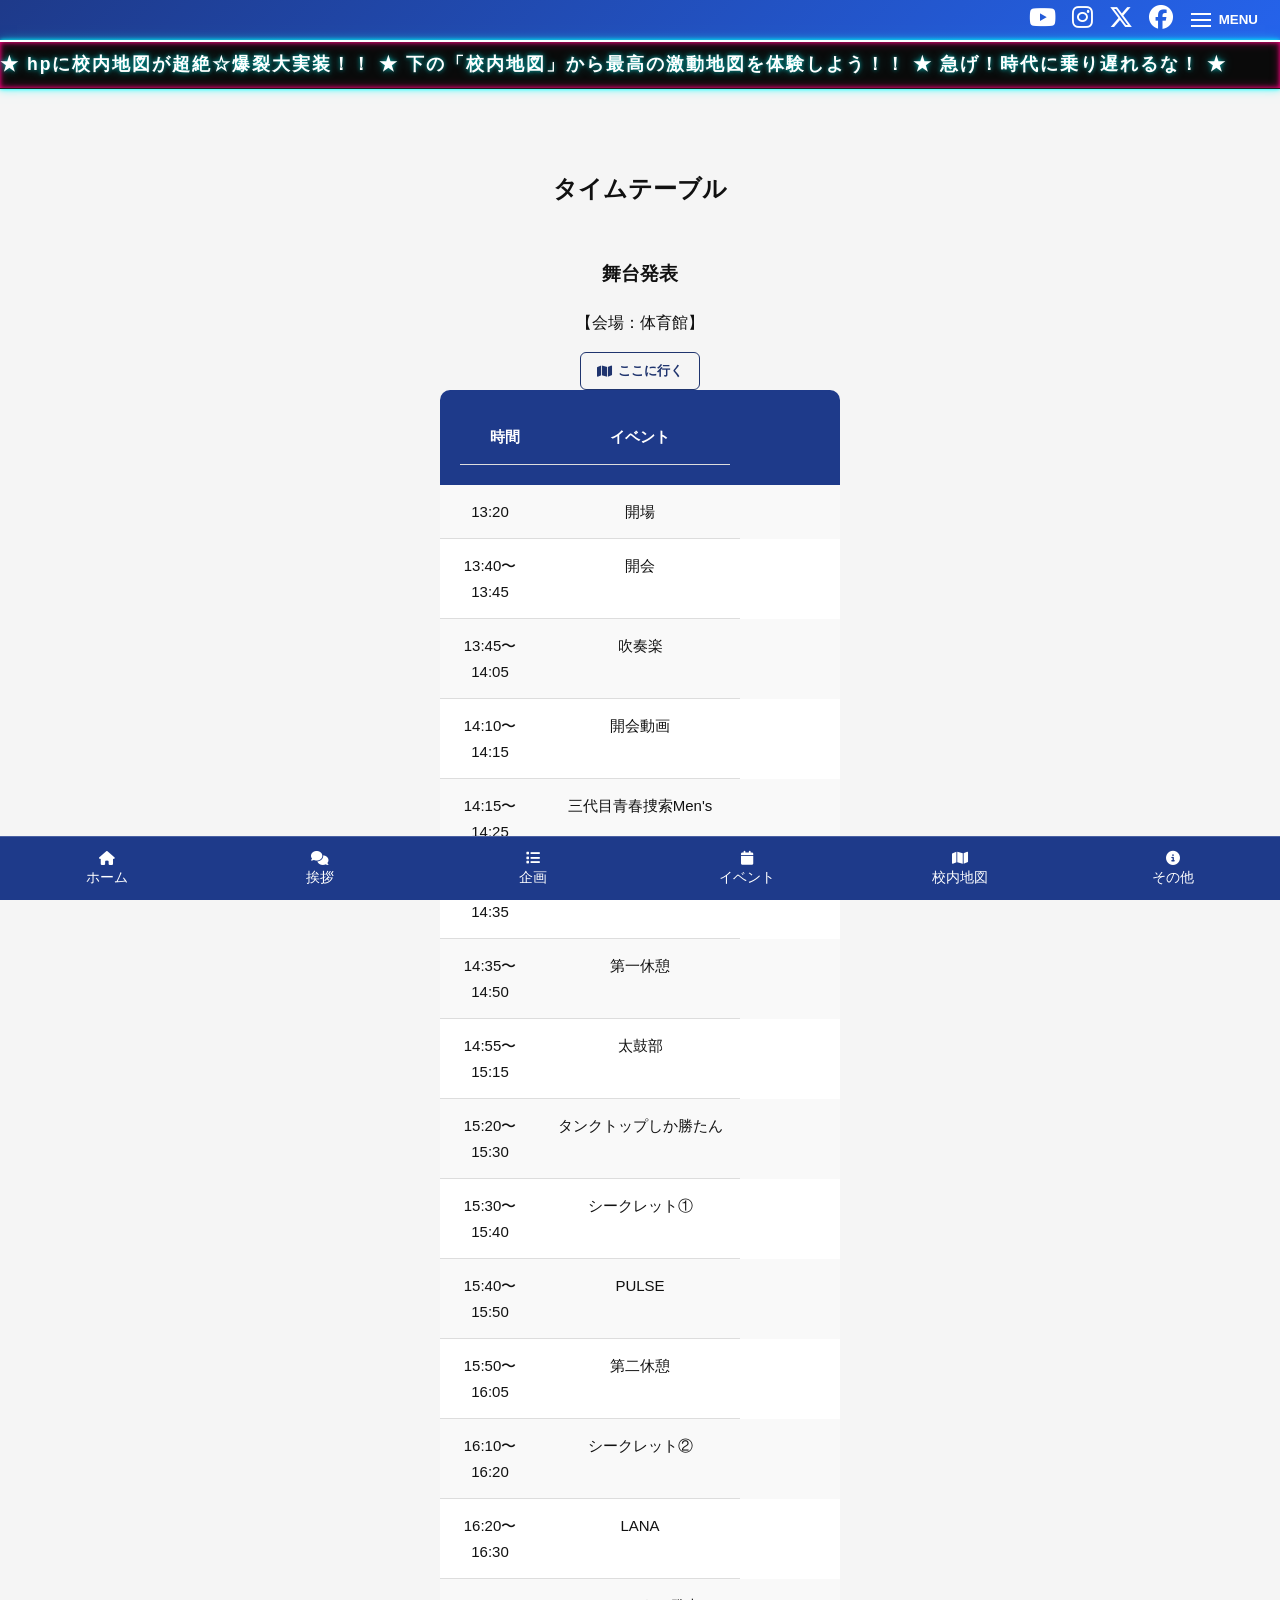
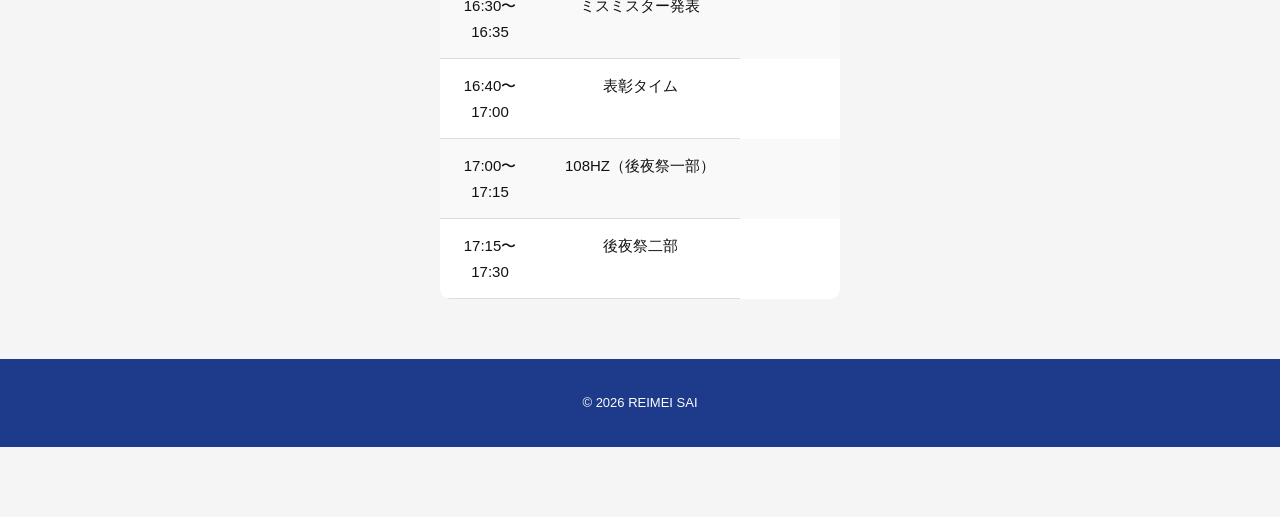
==== event.html @ 1edcf23f "Add files via upload" ====
<!DOCTYPE html>
<html lang="ja">
<head>
  <meta charset="UTF-8">
  <meta name="viewport" content="width=device-width, initial-scale=1.0">

  <title>イベント</title>

  <link rel="stylesheet" href="style.css">

  <link rel="stylesheet"
        href="https://cdnjs.cloudflare.com/ajax/libs/font-awesome/6.5.1/css/all.min.css">
</head>
<body>

<header class="header">
  <h1></h1>
</header>

<!-- TOP BAR -->
<header class="topbar">
  <div class="sns-icons">

    <a href="https://youtube.com/channel/UCFJVT4Su6274HvXNP6N4FPQ?si=SE4bb-UCBrIO2Qna" target="_blank" aria-label="YouTube">
      <i class="fa-brands fa-youtube"></i>
    </a>

    <a href="https://www.instagram.com/reitaku_mizunami/" target="_blank" aria-label="Instagram">
      <i class="fa-brands fa-instagram"></i>
    </a>

    <a href="https://x.com/reitaku_mizu" target="_blank" aria-label="X">
      <i class="fa-brands fa-x-twitter"></i>
    </a>

    <a href="https://share.google/g6ToGVNRpaqc82Zp8" target="_blank" aria-label="Facebook">
      <i class="fa-brands fa-facebook"></i>
    </a>

  </div>

  <button class="menu-btn" onclick="openMenu()">
    <div class="bar">
      <span></span>
      <span></span>
      <span></span>
    </div>
    MENU
  </button>
</header>
<div class="super-flashy-ticker">
  <div class="ticker-wrap">
    <div class="ticker-move">
      <span class="ticker-item">★ hpに校内地図が超絶☆爆裂大実装！！ ★ 下の「校内地図」から最高の激動地図を体験しよう！！ ★ 急げ！時代に乗り遅れるな！ ★  </span>
      <span class="ticker-item">★ hpに校内地図が超絶☆爆裂大実装！！ ★ 下の「校内地図」から最高の激動地図を体験しよう！！ ★ 急げ！時代に乗り遅れるな！ ★ </span>
    </div>
  </div>
</div>
<!-- MENU OVERLAY -->
<div class="menu-overlay" id="menuOverlay">
  <div class="menu-overlay-topbar">
    <button class="close-btn" onclick="closeMenu()">
      MENU <span class="close-icon">✕</span>
    </button>
  </div>

  <div class="menu-overlay-content">
    <ul>
      <li><a href="index.html">TOP</a></li>
      <li><a href="koutyou-aisatu.html">挨拶</a></li>
      <li><a href="project.html">企画一覧</a></li>
      <li><a href="event.html">イベント</a></li>
      <li><a href="map/schoolmap.html">校内地図地図</a></li>
      <li><a href="other.html">その他</a></li>
    </ul>
  </div>
</div>

<section class="timetable">

  <h2>タイムテーブル</h2>

  <div class="timetable-container">


<div class="day-table">

  <h3>舞台発表</h3>
  <!-- 変更：場所を上部に一括表示 -->
  <p class="timetable-location">【会場：体育館】</p>
   <a href="map/schoolmap.html?goal=第一体育館" class="map-link-btn"><i class="fa-solid fa-map"></i> ここに行く</a>

  <div class="table">

    <!-- 変更：「場所」の列を削除 -->
    <div class="row header">
      <div>時間</div>
      <div>イベント</div>
    </div>

    <!-- 変更：各行の「体育館」の列をすべて削除 -->
    <div class="row">
      <div>13:20</div>
      <div>開場</div>
    </div>

    <div class="row">
      <div>13:40〜13:45</div>
      <div>開会</div>
    </div>

    <div class="row">
      <div>13:45〜14:05</div>
      <div>吹奏楽</div>
    </div>

    <div class="row">
      <div>14:10〜14:15</div>
      <div>開会動画</div>
    </div>

    <div class="row">
      <div>14:15〜14:25</div>
      <div>三代目青春捜索Men's</div>
    </div>

    <div class="row">
      <div>14:25〜14:35</div>
      <div>あいさつ活性化委員会</div>
    </div>

    <div class="row">
      <div>14:35〜14:50</div>
      <div>第一休憩</div>
    </div>

    <div class="row">
      <div>14:55〜15:15</div>
      <div>太鼓部</div>
    </div>

    <div class="row">
      <div>15:20〜15:30</div>
      <div>タンクトップしか勝たん</div>
    </div>

    <div class="row">
      <div>15:30〜15:40</div>
      <div>シークレット①</div>
    </div>

    <div class="row">
      <div>15:40〜15:50</div>
      <div>PULSE</div>
    </div>

    <div class="row">
      <div>15:50〜16:05</div>
      <div>第二休憩</div>
    </div>

    <div class="row">
      <div>16:10〜16:20</div>
      <div>シークレット②</div>
    </div>

    <div class="row">
      <div>16:20〜16:30</div>
      <div>LANA</div>
    </div>

    <div class="row">
      <div>16:30〜16:35</div>
      <div>ミスミスター発表</div>
    </div>

    <div class="row">
      <div>16:40〜17:00</div>
      <div>表彰タイム</div>
    </div>

    <div class="row">
      <div>17:00〜17:15</div>
      <div>108HZ（後夜祭一部）</div>
    </div>

    <div class="row">
      <div>17:15〜17:30</div>
      <div>後夜祭二部</div>
    </div>

  </div>

</div>


  </div>

</section>

<footer class="footer">
  <p>© 2026 REIMEI SAI</p>
</footer>

<script src="script.js"></script>

</body>
</html>
 <nav class="bottom-nav">
  <a href="index.html" class="nav-item">
    <i class="fa-solid fa-house"></i><br>
    ホーム
  </a>

  <a href="koutyou-aisatu.html" class="nav-item">
    <i class="fa-solid fa-comments"></i><br>
    挨拶
  </a>

  <a href="project.html" class="nav-item">
    <i class="fa-solid fa-list"></i><br>
    企画
  </a>

  <a href="event.html" class="nav-item">
    <i class="fa-solid fa-calendar"></i><br>
    イベント
  </a>

  <a href="map/schoolmap.html" class="nav-item">
    <i class="fa-solid fa-map"></i><br>
    校内地図
  </a>

  <a href="other.html" class="nav-item">
    <i class="fa-solid fa-circle-info"></i><br>
    その他
  </a>
</nav>
---- style.css ----
/* =========================
   リセット
========================= */
* {
  box-sizing: border-box;
}

html {
  font-size: 16px;
}

body {
  margin: 0;
  padding-bottom: 70px;
  font-family: 'Noto Sans JP', sans-serif;
  background: #f5f5f5;
  color: #111;
  overflow-x: hidden;
  line-height: 1.7;
}

img {
  max-width: 100%;
  height: auto;
  display: block;
}

/* =========================
   ヘッダー
========================= */
.header{
  background:linear-gradient(
    135deg,
    #1e3a8a,
    #2563eb
  );
  padding:20px;
}

.header h1 {
  margin: 0;
  font-size: 24px;
  line-height: 1.4;
}
/* =========================
   上ナビ
========================= */
.nav ul {
  display: flex;
  flex-direction: column;
  align-items: center;
  list-style: none;
  padding: 12px 0;
  margin: 0;
  background: #1e3a8a;
  gap: 10px;
}

.nav a {
  color: white;
  text-decoration: none;
  font-size: 14px;
  padding: 8px 12px;
  border-radius: 6px;
}

.nav a:hover {
  background: rgba(255,255,255,0.15);
}

/* =========================
   ヒーロー
========================= */
.hero {
  position: relative;
  height: 45vh;
  min-height: 250px;
  max-height: 300px;
}

.intro-video {
  top: 50px;
  margin: 40px auto;
  max-width: 800px;
  padding: 0 20px;
  width: 100%; /* 親要素がいっぱいに広がるように設定 */
  box-sizing: border-box; /* パディングを含めたサイズ計算にする */
}

.intro-video iframe {
  width: 100%;
  /* 💡モダンブラウザ対応：これだけで自動的に16:9のレスポンシブになります */
  aspect-ratio: 16 / 9; 
  
  /* ✨ デザイン性を高める装飾（お好みで調整してください） */
  border-radius: 12px; /* 動画の角を丸めて柔らかい印象に */
  box-shadow: 0 10px 25px rgba(0, 0, 0, 0.1); /* 薄い影をつけて立体感を出す */
}

/* =========================
   スライダー
========================= */
.slider {
  position: absolute;
  width: 100%;
  height: 100%;
}

.slide {
  position: absolute;
  width: 100%;
  height: 100%;
  object-fit: contain;
  opacity: 0;
  transition: 1.5s;
  background: #f5f5f5;
}

.slide.active {
  opacity: 1;
}

/* =========================
   オーバーレイタイトル
========================= */
.overlay{
  background: transparent;
}

/* =========================
   日程ボックス
========================= */
.schedule-box {
  position: absolute;
  left: 50%;
  bottom: -300px;
  transform: translateX(-50%);
  width: 90%;
  background: rgba(255,255,255,0.97);
  border-radius: 16px;
  padding: 20px;
  box-shadow: 0 10px 30px rgba(30, 58, 138, 0.25);

  display: flex;
  flex-direction: column;
  align-items: center;
  gap: 18px;
}


.day {
  text-align: center;
}

.day h3 {
  margin: 0;
  font-size: 18px;
}

.date {
  margin: 6px 0;
  font-size: 16px;
  font-weight: bold;
}

.time {
  color: #666;
  font-size: 13px;
}

.divider {
  width: 80%;
  height: 1px;
  background: #ddd;
}

@media screen and (max-width: 768px){
 .hero {
  
  margin-bottom: 200px;
}
  .schedule-box{
    position: relative;
    bottom: -200px;
    padding: 15px;
  }

  .day h3{
    font-size:16px;
  }

  .date{
    font-size:14px;
  }

  .time{
    font-size:12px;
  }

  .intro-video{
    
    clear: both;
    display: block;
    padding:200px, 10px;
    margin: 20px ,auto, 20px ,auto;
    top:auto;
    bottom:0;
  }
 
}
/* =========================
   あいさつ
========================= */
.greeting {
  text-align: center;
  padding: 40px 20px 80px;
}

.greeting h2 {
  font-size: 24px;
}

.greeting p {
  font-size: 14px;
}

.greeting img {
  width: 100%;
  max-width: 450px;
  margin: 20px auto;
  border-radius: 10px;
}

/* =========================
   ルール
========================= */
.rules {
  text-align: center;
  padding: 60px 20px;
}

.rules h2 {
  font-size: 24px;
}

.rule-list {
  list-style: none;
  padding: 0;
  margin: 30px 0 0;
}

.rule-list li {
  margin: 14px 0;
  font-size: 14px;
  line-height: 1.8;
}

.rule-list li::before {
  content: "● ";
}

/* =========================
   フェード
========================= */
.fade {
  opacity: 0;
  transform: translateY(40px);
  transition: 1s;
}

.fade.show {
  opacity: 1;
  transform: translateY(0);
}

/* =========================
   フッター
========================= */
.footer {
  text-align: center;
  padding: 20px;
  background: #1e3a8a;
  color: white;
  font-size: 13px;
}

/* =========================
   共通コンテナ
========================= */
.container {
  width: 100%;
  max-width: 1200px;
  margin: auto;
  padding: 14px;

  display: grid;
  grid-template-columns: 1fr;
  gap: 20px;
}

/* =========================
   校内地図
========================= */

/* =========================
   メッセージ
========================= */
.messages {
  text-align: center;
  padding: 60px 20px;
}

.message-card {
  background: #fff;
  margin: 20px auto;
  padding: 20px;
  width: 100%;
  border-radius: 12px;
  box-shadow: 0 5px 15px rgba(30, 58, 138, 0.15);
}

.message-card h3 {
  margin-top: 0;
  font-size: 20px;
}

/* =========================
   タイムテーブル
========================= */
.timetable {
  padding: 60px 15px;
  text-align: center;
}

.timetable h2 {
  margin-bottom: 30px;
}

.timetable-container {
  display: flex;
  flex-direction: column;
  gap: 30px;
}

.day-table {
  width: 100%;
}

.table {
  border-radius: 10px;
  overflow-x: auto;
  background: white;
}

.row {
  display: grid;
  grid-template-columns: 1fr 1.6fr 1fr;
}

.row.header {
  background: #1e3a8a;
  color: white;
  font-weight: bold;
}

.row div {
  padding: 10px 6px;
  border-bottom: 1px solid #ddd;
  font-size: 12px;
  word-break: break-word;
}

.row:nth-child(even) {
  background: #f9f9f9;
}

.row:hover {
  background: #e0e7ff;
}

/* =========================
   アクセス
========================= */
.access {
  padding: 60px 20px;
  text-align: center;
}

.map-box iframe {
  width: 100%;
  height: 300px;
  border: none;
  border-radius: 10px;
  margin-bottom: 40px;
}

.access-info {
  display: flex;
  flex-direction: column;
  gap: 20px;
  margin-bottom: 40px;
}

.bus-section {
  margin-bottom: 40px;
}

.bus-table {
  width: 100%;
  border-radius: 10px;
  overflow: hidden;
}

.route-section {
  width: 100%;
  text-align: left;
}

/* =========================
   企画一覧（木更津高専風）
========================= */

.projects{
  padding:40px 15px 80px;
  max-width:1200px;
  margin:auto;
}

.projects h2{
  text-align:center;
  font-size:36px;
  color:#1f346e;
  margin-bottom:10px;
}




.project-card:hover{
  transform:translateY(-3px);
  box-shadow:0 8px 20px rgba(0,0,0,.12);
}

.project-card img{
  width:220px;
  height:150px;
  object-fit:cover;
  flex-shrink:0;
}

.project-text{
  flex:1;
  padding:20px;
  text-align:left;
}

.project-title-row{
  display:flex;
  align-items:center;
  gap:12px;
  margin-bottom:10px;
}

.project-title-row h3{
  margin:0;
  font-size:24px;
  color:#111;
}

.class-tag{
  background:#1f346e;
  color:#fff;
  padding:6px 14px;
  border-radius:30px;
  font-size:14px;
  font-weight:bold;
}

.project-text p{
  margin:0;
  color:#666;
  font-size:15px;
}

.project-card::after{
  content:"›";
  font-size:40px;
  color:#1f346e;
  padding-right:25px;
  font-weight:bold;
}

/* 詳細 */

.project-detail{
  display:none;
  background:#fff;
  padding:25px;
  border-radius:12px;
  margin-top:-10px;
  margin-bottom:10px;
  box-shadow:0 4px 12px rgba(0,0,0,.08);
}

.project-detail.active{
  display:block;
}

.project-detail img{
  width:100%;
  max-width:600px;
  margin:auto;
  border-radius:10px;
}

.project-detail h4{
  color:#1f346e;
  margin-top:20px;
}

.project-detail p{
  line-height:1.9;
}

/* 検索バー */

.project-search{
  padding:0 12px 15px;
}

.project-search input{
  width:100%;
  height:46px;

  border:none;
  border-radius:12px;

  background:#f3f4f6;

  padding:0 16px;
  font-size:14px;

  box-shadow:
    inset 0 1px 3px rgba(0,0,0,.05);
}

/* カテゴリータブ */

.project-tabs{
  display:flex;
  flex-wrap:wrap;
  justify-content:center;
  gap:10px;
  margin-bottom:30px;
}

.project-tabs a{
  text-decoration:none;
  color:#1f346e;
  border:1px solid #1f346e;
  border-radius:20px;
  padding:8px 14px;
  font-size:13px;
  transition:.2s;
}

.project-tabs a:hover{
  background:#1f346e;
  color:#fff;
}

/* =========================
   スマホ最適化
========================= */
@media screen and (max-width: 768px){

  .projects{
    padding:20px 0 60px;
  }

  .page-title{
    text-align:center;
    margin-bottom:20px;
  }

  .page-title h1{
    font-size:34px;
    margin-bottom:6px;
  }

  .page-title p{
    font-size:13px;
    color:#666;
  }

  /* 検索 */
  .project-search{
    padding:0 15px;
    margin-bottom:20px;
  }

  .project-search input{
    width:100%;
    height:50px;
    padding:0 16px;
    border:none;
    border-radius:14px;
    background:#fff;
    box-shadow:0 4px 15px rgba(0,0,0,.08);
    font-size:16px;
  }

  /* タブ */
  .project-tabs{
    display:flex;
    gap:10px;
    overflow-x:auto;
    padding:0 15px 10px;
    margin-bottom:25px;
    scrollbar-width:none;
  }

  .project-tabs::-webkit-scrollbar{
    display:none;
  }

  .project-tabs a{
    flex-shrink:0;
    background:#fff;
    border:none;
    padding:10px 16px;
    border-radius:999px;
    box-shadow:0 3px 10px rgba(0,0,0,.08);
    color:#1f346e;
    text-decoration:none;
    font-size:13px;
    font-weight:600;
  }

  /* カテゴリー */
  .category-header{
    padding:0 15px;
    margin-bottom:10px;
  }

  .category-header h3{
    font-size:18px;
  }

  /* カード */
  .project-grid{
    display:block;
    border:none;
    margin-top:10px;
  }

 /* =========================
   スマホ用カード小型化
========================= */

.project-card{
  flex-direction:row;
  align-items:center;
  min-height:90px;
}

.project-image{
  width:90px;
  min-width:90px;
  height:90px;
  object-fit:cover;
}

.project-text{
  border-left:none;
  border-top:none;
  padding:10px;
  gap:2px;
}

.project-text h3{
  font-size:14px;
  margin:0;
  line-height:1.3;
}

.project-text p{
  font-size:11px;
  line-height:1.4;
  margin:2px 0 6px;
  
  display:-webkit-box;
  -webkit-line-clamp:2;
  -webkit-box-orient:vertical;
  overflow:hidden;
}

.class-tag{
  font-size:10px;
  padding:2px 8px;
}

.card-arrow{
  font-size:16px;
}

.project-footer{
  margin-top:auto;
}

  .project-text h3{
    font-size:18px;
    margin-bottom:6px;
  }

  .project-text p{
    font-size:13px;
    line-height:1.7;
  }

  .project-footer{
    margin-top:12px;
  }

  .class-tag{
    font-size:12px;
    padding:5px 12px;
  }

  .card-arrow{
    font-size:24px;
  }

  /* 詳細 */
  .project-detail{
    margin:-10px 15px 15px;
    border:none;
    border-radius:0 0 18px 18px;
    overflow:hidden;
  }

  .detail-inner{
    padding:20px;
  }

  .detail-org{
    text-align:center;
    font-size:13px;
  }

  .detail-title{
    font-size:26px;
    text-align:center;
    margin-bottom:15px;
  }

  .detail-location{
    margin:0 auto 20px;
    font-size:12px;
  }

  .detail-image{
    width:100%;
    max-width:none;
    border-radius:12px;
    margin-bottom:20px;
  }

  .detail-desc{
    font-size:14px;
    line-height:2;
  }

  .detail-actions{
    text-align:center;
    margin-top:25px;
  }

  .map-link-btn{
    width:100%;
    justify-content:center;
    padding:14px;
    font-size:14px;
    border-radius:12px;
  }

  /* フッター余白 */
  .footer{
    padding-bottom:80px;
  }

}

/* =========================
   タイトル画像
========================= */
.title-image {
  width: 90%;
  max-width: 500px;
  margin: 0 auto;
}

/* =========================
   下ナビ
========================= */
.bottom-nav {
  position: fixed;
  bottom: 0;
  left: 0;
  width: 100%;

  display: flex;
  justify-content: space-between;
  align-items: center;

  background: #1e3a8a;
  border-top: 1px solid rgba(255,255,255,0.2);
  z-index: 9999;
}

.bottom-nav .nav-item {
  flex: 1;
  display: block;
  text-align: center;
  text-decoration: none;
  color: #fff;

  padding: 10px 2px;
  font-size: 11px;
  line-height: 1.4;
  white-space: nowrap;
}

.bottom-nav .nav-item:hover {
  background: #2563eb;
}

/* =========================
   タブレット以上
========================= */
@media screen and (min-width: 769px){

  .nav ul{
    flex-direction: row;
    justify-content: center;
  }

  .hero{
    height: 500px;
  }

  .overlay{
    font-size: 40px;
  }

  .schedule-box{
    width: auto;
    flex-direction: row;
    bottom: -50px;
    padding: 25px 60px;
  }

  .divider{
    width: 1px;
    height: 50px;
  }

  .greeting{
    padding: 120px 20px 80px;
  }

  .container{
    grid-template-columns: 2fr 1fr;
  }

  .timetable-container{
    flex-direction: row;
    justify-content: center;
    flex-wrap: wrap;
  }

  .day-table{
    width: 400px;
  }

  .row{
    grid-template-columns: 1fr 2fr 1fr;
  }

  .row div{
    font-size: 15px;
    padding: 14px;
  }

  .access-info{
    flex-direction: row;
    justify-content: center;
    flex-wrap: wrap;
  }

  .project-grid{
    grid-template-columns: repeat(3, 1fr);
  }

  .bottom-nav .nav-item{
    font-size: 14px;
    padding: 12px 4px;
  }

}
/* ===== ハンバーガーメニュー ===== */

.topbar{
  position:absolute;
  top:5px;
  right:16px;
  z-index:1000;
  display:flex;
  align-items:center;
  gap:12px;
}

.sns-icons{
  display:flex;
  align-items:center;
  gap:16px;
}

.sns-icons a{
  color:#fff;
  text-decoration:none;
}

.sns-icons i{
  font-size:24px;
  color:#fff;
}

.menu-btn,
.close-btn{
  border:none;
  background:none;
  cursor:pointer;
  display:flex;
  align-items:center;
  gap:8px;
  font-weight:bold;
}

.menu-btn{
  color:#fff;
}

.close-btn{
  color:#111;
}

.bar{
  display:flex;
  flex-direction:column;
  gap:4px;
}

.bar span{
  width:20px;
  height:2px;
  background:#fff;
}

.menu-overlay{
  position:fixed;
  inset:0;
  background:#fff;
  z-index:9999;
  transform:translateY(-100%);
  transition:transform .3s ease;
}

.menu-overlay.open{
  transform:translateY(0);
}

.menu-overlay-topbar{
  height:60px;
  display:flex;
  justify-content:flex-end;
  align-items:center;
  padding:0 20px;
  border-bottom:1px solid #ddd;
}

.menu-overlay-content{
  padding:40px;
}

.menu-overlay-content ul{
  list-style:none;
  margin:0;
  padding:0;
}

.menu-overlay-content li{
  margin:20px 0;
}

.menu-overlay-content a{
  color:#111;
  text-decoration:none;
  font-size:20px;
  font-weight:600;
}

.close-icon{
  font-size:20px;
}

/* PC */
@media screen and (max-width:768px){

  .header h1{
    font-size:18px;
  }

  .sns-icons i{
    font-size:22px;
  }

  .menu-btn{
    font-size:14px;
  }

}
@media screen and (max-width:768px){

  .projects{
    padding:20px 10px;
  }

  .project-grid{
    grid-template-columns:1fr;
    gap:15px;
  }

  .project-card{
    width:100%;
  }

 .project-image{
  width:90px;
  height:70px;
}

  .project-text h3{
    font-size:18px;
  }

  .project-text p{
    font-size:14px;
  }

  .class-tag{
    font-size:14px;
    padding:6px 12px;
  }

}
/* ===== イベントページ スマホ最適化 ===== */

@media screen and (max-width:768px){

  .timetable{
    padding:30px 10px;
  }

  .timetable h2{
    font-size:28px;
    margin-bottom:20px;
  }

  .day-table{
    width:100%;
  }

  .day-table h3{
    font-size:22px;
    margin-bottom:15px;
  }

  .table{
    overflow-x:auto;
    border-radius:12px;
  }

  .row{
    grid-template-columns: 90px 1fr 70px;
  }

  .row div{
    font-size:12px;
    padding:10px 5px;
    word-break:break-word;
  }

  .row.header div{
    font-size:13px;
    font-weight:bold;
  }

}
/* ===== その他ページ スマホ最適化 ===== */

@media screen and (max-width:768px){

  .access{
    padding:20px 10px;
  }

  .access h2{
    font-size:28px;
  }

  .info-card{
    padding:15px;
  }

  .info-card h3{
    font-size:18px;
  }

  .info-card p{
    font-size:14px;
  }

  .bus-table{
    overflow-x:auto;
    width:100%;
  }

  .row{
    grid-template-columns:70px 1fr 60px;
  }

  .row div{
    font-size:11px;
    padding:8px 4px;
    word-break:break-word;
  }

  .route-section{
    padding:0 10px;
  }

  .route-section li{
    font-size:14px;
  }

  .map-box iframe{
    height:250px;
  }

}
/* ===== その他ページ スマホ最適化 ===== */
@media screen and (max-width:768px){

  .access{
    padding:30px 10px;
  }

  .access h2{
    font-size:28px;
  }

  .access-info{
    flex-direction:column;
    gap:15px;
  }

  .info-card{
    padding:15px;
  }

  .info-card h3{
    font-size:18px;
  }

  .info-card p{
    font-size:14px;
  }

  .map-box iframe{
    height:250px;
  }

  .bus-table{
    overflow-x:auto;
  }

  .row{
    grid-template-columns:80px 1fr 60px;
  }

  .row div{
    font-size:12px;
    padding:8px 4px;
  }

  .route-section{
    padding:0 10px;
  }

  .route-section ol{
    padding-left:20px;
  }

}
@media screen and (max-width:768px){

  .access{
    padding:20px 10px;
  }

  .bus-table{
    overflow-x:auto;
    display:block;
  }

  .row{
    grid-template-columns:80px 1fr 60px;
  }

  .row div{
    font-size:11px;
    padding:8px 4px;
  }

  .info-card{
    padding:15px;
  }

  .map-box iframe{
    height:250px;
  }

}
@media screen and (max-width:768px){

  .row{
    grid-template-columns: 65px 1fr 55px;
  }

  .row div{
    font-size:10px;
    padding:6px 3px;
  }

  .bus-table{
    border-radius:10px;
    overflow:hidden;
  }

}
.project-grid{
  gap:0;
}

.project-card{
  border-radius:10px;
  margin-bottom:8px;
  overflow:hidden;
  box-shadow:0 2px 8px rgba(0,0,0,.06);
}

.projects { padding: 40px 0 80px; }
    .projects > h2 { text-align: center; font-size: 22px; margin-bottom: 40px; letter-spacing: 0.05em; }

    .category-block { margin-bottom: 48px; }

    .category-header { display: flex; align-items: center; gap: 16px; padding: 0 20px; margin-bottom: 0; }
    .category-header h3 { font-size: 15px; font-weight: 700; letter-spacing: 0.06em; color: #1f346e; white-space: nowrap; margin: 0; }
    .category-line { flex: 1; height: 1px; background: #1f346e; }

    .project-grid { margin-top: 12px; border-top: 1px solid #e0e0e0; }

    .project-card {
      display: flex; flex-direction: row; background: #fff;
      border-bottom: 1px solid #e0e0e0; cursor: pointer;
      transition: background 0.15s; position: relative;
    }
    .project-card:hover { background: #f5f7fb; }
    .project-card.active { background: #eef2ff; }

    .project-image {
      width: 140px; min-width: 140px; height: 140px;
      object-fit: cover; flex-shrink: 0; display: block; background: #eee;
    }

    .project-text {
      padding: 16px 14px 14px; display: flex; flex-direction: column;
      justify-content: center; gap: 4px; border-left: 1px solid #e0e0e0;
      flex: 1; min-width: 0;
    }
    .project-text h3 { margin: 0 0 4px; font-size: 16px; font-weight: 700; line-height: 1.4; }
    .project-text p { font-size: 12px; color: #555; line-height: 1.6; margin: 0 0 8px; }

    .project-footer { display: flex; align-items: center; justify-content: space-between; gap: 8px; }
    .class-tag { background: #1f346e; color: white; font-size: 11px; font-weight: bold; padding: 3px 10px; border-radius: 4px; white-space: nowrap; }
    .card-arrow { font-size: 20px; color: #bbb; transition: transform 0.2s, color 0.2s; line-height: 1; }
    .project-card.active .card-arrow { transform: rotate(90deg); color: #1f346e; }

    /* 詳細パネル */
    .project-detail { display: none; background: #f8f9fb; border-bottom: 1px solid #e0e0e0; }
    .project-detail.open { display: block; }

    .detail-inner { padding: 28px 24px 32px; }
    .detail-org { font-size: 13px; color: #888; margin: 0 0 4px; }
    .detail-title { font-size: 22px; font-weight: 700; margin: 0 0 10px; line-height: 1.3; }
    .detail-location {
      display: inline-flex; align-items: center; gap: 6px; font-size: 13px;
      color: #444; background: #fff; border: 1px solid #ddd;
      border-radius: 20px; padding: 4px 14px; margin-bottom: 20px;
    }
    .detail-location i { color: #1f346e; }
    .detail-body { display: block; }

    .detail-image {
      width: 100%; max-width: 900px; height: auto;
      display: block; margin: 0 auto 24px;
      border-radius: 12px; box-shadow: 0 6px 20px rgba(0,0,0,.1);
    }

    .detail-desc {
      max-width: 900px; margin: 0 auto;
      font-size: 15px; line-height: 2; color: #333;
    }
    .detail-actions { margin-top: 20px; }
    .map-link-btn {
      display: inline-flex; align-items: center; gap: 6px; font-size: 13px;
      color: #1f346e; text-decoration: none; border: 1px solid #1f346e;
      padding: 7px 16px; border-radius: 6px; transition: background 0.15s, color 0.15s; font-weight: 600;
    }
    .map-link-btn:hover { background: #1f346e; color: #fff; }

    .coming-soon {
      padding: 32px; text-align: center; color: #aaa; font-size: 14px;
      background: #fafafa; border-top: 1px solid #e0e0e0; border-bottom: 1px solid #e0e0e0;
    }

    @media screen and (min-width: 769px) {
      .project-grid { display: grid; grid-template-columns: 1fr 1fr; border-left: 1px solid #e0e0e0; border-right: 1px solid #e0e0e0; }
      .project-detail { grid-column: 1 / -1; }
      .project-card { border-right: 1px solid #e0e0e0; border-bottom: 1px solid #e0e0e0; }
      .project-image { width: 160px; min-width: 160px; height: 160px; }
      .detail-inner { padding: 32px 40px 36px; }
      .coming-soon { grid-column: 1 / -1; }
    }

    .detail-title { text-align: center; font-size: 42px; margin-bottom: 20px; }
    .detail-org { text-align: center; }
    .detail-location { display: flex; width: max-content; margin: 0 auto 25px; }

    
    /* ===== tyuugaku.html スマホ最適化 ===== */

@media screen and (max-width:768px){

  .projects{
    padding:15px 10px 80px;
  }

  .page-title h1{
    font-size:32px;
  }

  .page-title p{
    font-size:13px;
  }

  .category-header{
    padding:0 5px;
  }

  .category-header h3{
    font-size:16px;
  }

  .project-card{
    min-height:90px;
    border-radius:0;
  }

  .project-image{
    width:90px;
    min-width:90px;
    height:90px;
  }

  .project-text{
    padding:10px;
  }

  .project-text h3{
    font-size:14px;
    line-height:1.3;
    margin-bottom:4px;
  }

  .project-text p{
    font-size:11px;
    line-height:1.4;
    margin-bottom:6px;

    display:-webkit-box;
    -webkit-line-clamp:2;
    -webkit-box-orient:vertical;
    overflow:hidden;
  }

  .project-footer{
    gap:6px;
  }

  .class-tag{
    font-size:10px;
    padding:3px 6px;
    max-width:120px;
    overflow:hidden;
    text-overflow:ellipsis;
    white-space:nowrap;
  }

  .card-arrow{
    font-size:16px;
  }

  .detail-inner{
    padding:18px 15px;
  }

  .detail-title{
    font-size:24px;
    margin-bottom:12px;
  }

  .detail-org{
    font-size:12px;
  }

  .detail-location{
    font-size:11px;
    padding:4px 10px;
  }

  .detail-image{
    border-radius:10px;
    margin-bottom:15px;
  }

  .detail-desc{
    font-size:13px;
    line-height:1.8;
  }

  .map-link-btn{
    width:100%;
    justify-content:center;
    padding:12px;
  }

  .project-tabs{
    overflow-x:auto;
    flex-wrap:nowrap;
    justify-content:flex-start;
    scrollbar-width:none;
  }

  .project-tabs::-webkit-scrollbar{
    display:none;
  }

  .project-tabs a{
    flex-shrink:0;
  }

}
/* ===== yuushi.html用 画像修正 ===== */

.project-card{
  align-items:stretch;
}

.project-image{
  width:120px !important;
  min-width:120px !important;
  height:120px !important;
  object-fit:cover;
  display:block;
}

.project-text{
  flex:1;
  min-width:0;
}

.project-text h3{
  margin:0 0 6px;
}

.project-text p{
  margin:0;
}

@media screen and (max-width:768px){

  .project-image{
    width:90px !important;
    min-width:90px !important;
    height:90px !important;
  }

  .project-text h3{
    font-size:14px;
  }

  .project-text p{
    font-size:11px;
    line-height:1.4;
  }
}
/* ===== PROJECTページ ===== */

.page-title{
  text-align:center;
  margin:40px 0;
}

.page-title h1{
  font-size:48px;
  margin:0;
  color:#1f346e;
  letter-spacing:3px;
}

.page-title p{
  margin-top:10px;
  color:#666;
  font-size:16px;
}

/* カテゴリーリンク */
.project-tabs{
  max-width:900px;
  margin:30px auto;
  display:grid;
  grid-template-columns:repeat(auto-fit,minmax(220px,1fr));
  gap:20px;
  padding:0 20px;
}

.project-tabs a{
  display:flex;
  align-items:center;
  justify-content:center;

  height:120px;

  background:#fff;
  border-radius:18px;

  text-decoration:none;
  color:#1f346e;

  font-size:24px;
  font-weight:700;

  box-shadow:0 4px 15px rgba(0,0,0,.08);

  transition:.25s;
}

.project-tabs a:hover{
  transform:translateY(-5px);
  background:#1f346e;
  color:#fff;
}
/* 全体のコンテナ */
.super-flashy-ticker {
  background: #0a0a0a; /* 深みのある黒 */
  border-top: 1px solid #1a1a1a;
  border-bottom: 1px solid #1a1a1a;
  overflow: hidden;
  border-top: 2px solid #fff; /* 実線にしてネオン管の質感を出す */
  padding: 8px 0; /* 縦幅もコンパクトに */

  box-shadow: 
    0 0 4px #00ffff, 0 0 10px rgba(0, 255, 255, 0.5), /* 上側に水色の光 */
    inset 0 0 4px #ff0080, inset 0 0 10px rgba(255, 0, 128, 0.5); /* 内側にピンクの光 */
    
  /* 文字と同じ明滅アニメーションを枠線にも適用して暴れさせる */
  animation: neon-flicker 3s infinite alternate;
}

/* 横幅の制限を解除して直線に並べる */
.ticker-wrap {
  width: 100%;
  overflow: hidden;
  white-space: nowrap;
}

/* アニメーション（流れる速度をほどよく） */
.ticker-move {
  display: inline-block;
  animation: clean-marquee 16s linear infinite; 
}

/* テロップのテキスト（サイズを現実的に！） */
.ticker-item {
  display: inline-block;
  font-size: 1.1rem; /* ヘッダー下にちょうどいい、大きすぎず小さすぎないサイズ */
  font-weight: 700; 
  color: #fff;
  letter-spacing: 2px;
  padding-right: 4rem;
  
  /* じわっと上品に光るネオンエフェクト（眩しすぎないように調整） */
  text-shadow: 
    0 0 4px rgba(0, 255, 255, 0.6), 
    0 0 12px rgba(0, 255, 255, 0.4);
    
  /* ネオンが不規則に明滅して暴れるアニメーション */
  animation: neon-flicker 3s infinite alternate;
}

/* 2つ目のテキストは色を変えて遊び心を */
.ticker-item:nth-child(even) {
  color: #fff;
  text-shadow: 
    0 0 4px rgba(255, 0, 128, 0.6), 
    0 0 12px rgba(255, 0, 128, 0.4);
  animation: neon-flicker-delayed 4s infinite alternate; /* 明滅のタイミングをずらす */
}

/* 【確定】左へ無限にスムーズに流れる動き */
@keyframes clean-marquee {
  0% { transform: translate3d(0, 0, 0); }
  100% { transform: translate3d(-50%, 0, 0); }
}

/* 【暴れ要素】上品なネオンのチラつき（1つ目用） */
@keyframes neon-flicker {
  0%, 100%, 42%, 46%, 70% {
    opacity: 1;
  }
  44%, 72% {
    opacity: 0.85; /* 完全に消さず、一瞬だけ光量を落としてビンテージのネオン管風に */
  }
}

/* 【暴れ要素】上品なネオンのチラつき（2つ目用） */
@keyframes neon-flicker-delayed {
  0%, 100%, 20%, 24%, 80% {
    opacity: 1;
  }
  22%, 82% {
    opacity: 0.8;
  }
}
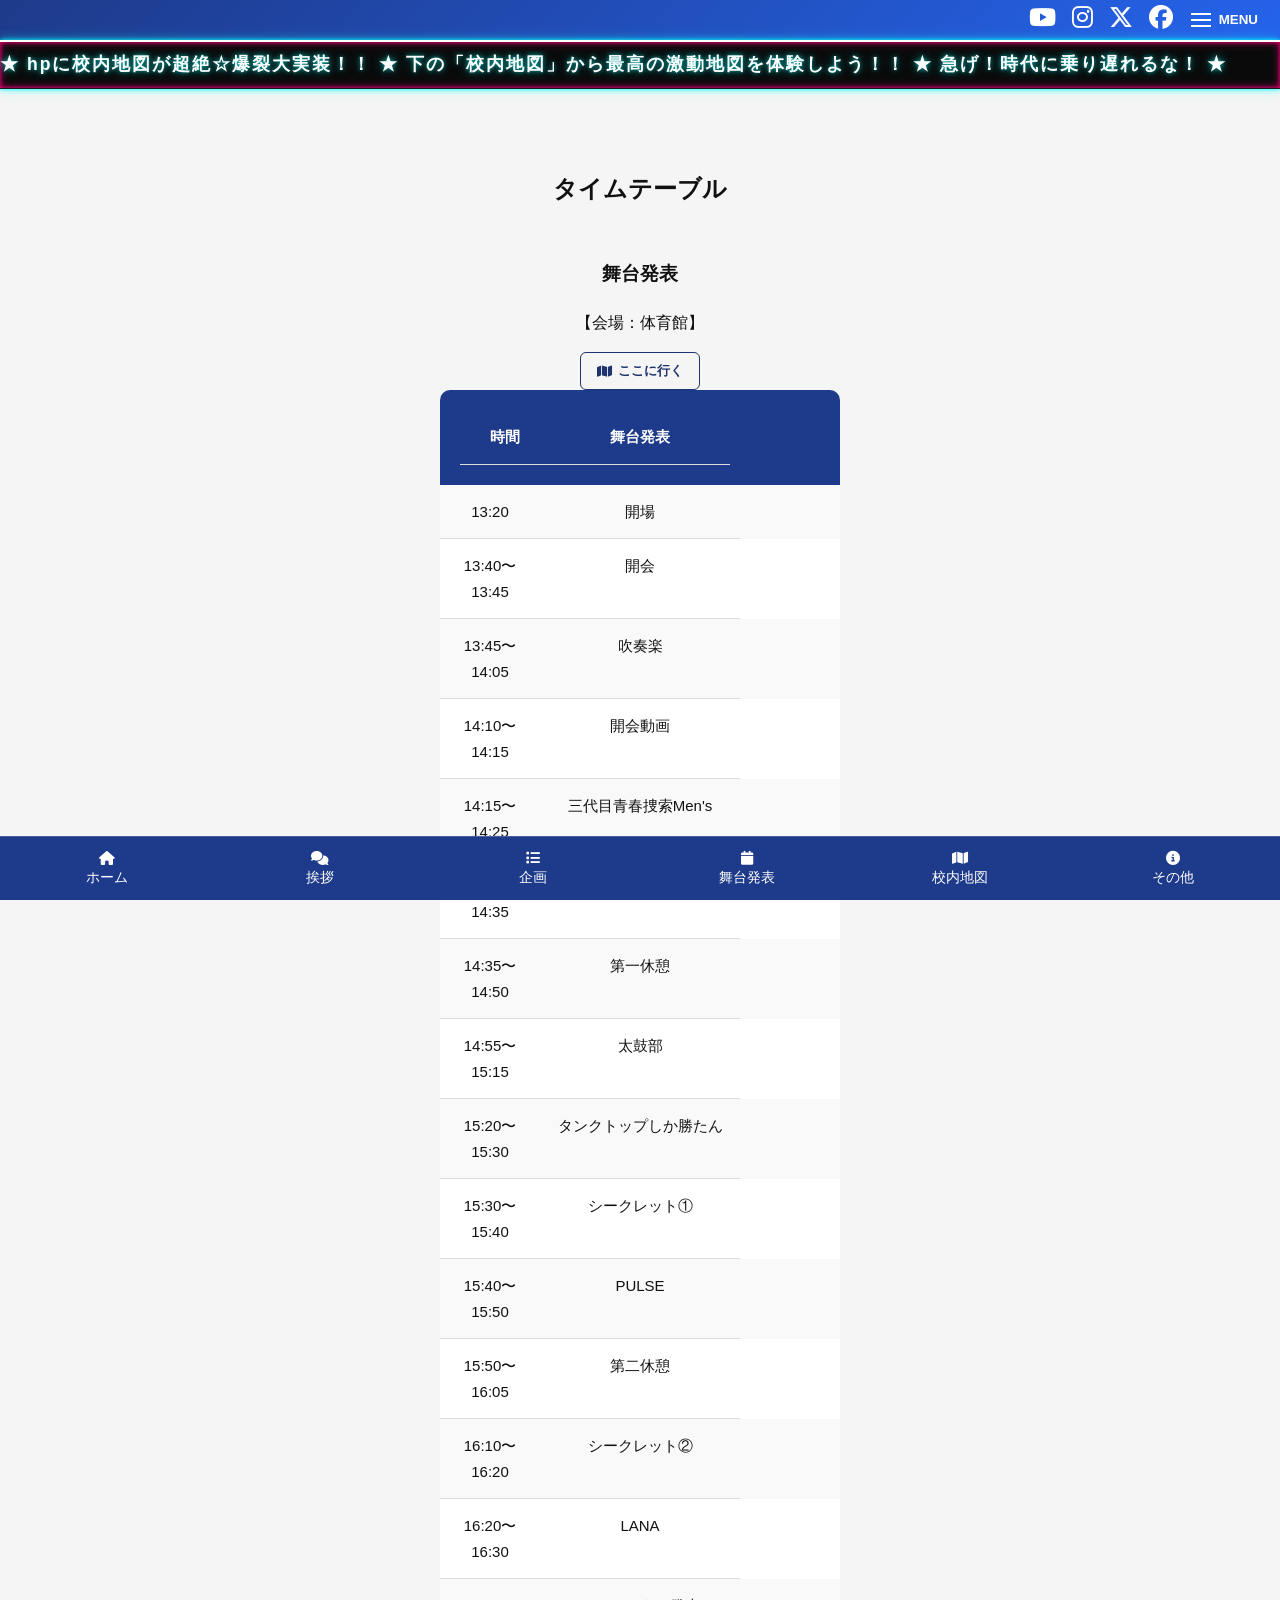
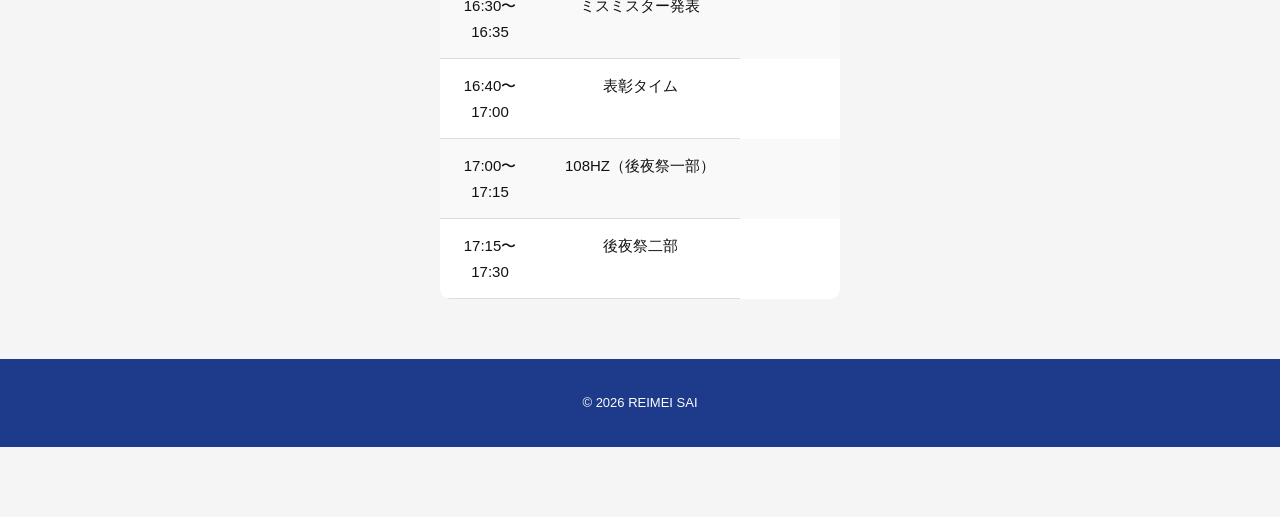
==== commit 78659f41: "Add files via upload" ====
--- a/event.html
+++ b/event.html
@@ -4,7 +4,7 @@
   <meta charset="UTF-8">
   <meta name="viewport" content="width=device-width, initial-scale=1.0">
 
-  <title>イベント</title>
+  <title>舞台発表</title>
 
   <link rel="stylesheet" href="style.css">
 
@@ -69,8 +69,8 @@
       <li><a href="index.html">TOP</a></li>
       <li><a href="koutyou-aisatu.html">挨拶</a></li>
       <li><a href="project.html">企画一覧</a></li>
-      <li><a href="event.html">イベント</a></li>
-      <li><a href="map/schoolmap.html">校内地図地図</a></li>
+      <li><a href="event.html">舞台発表</a></li>
+      <li><a href="map/schoolmap.html">校内地図</a></li>
       <li><a href="other.html">その他</a></li>
     </ul>
   </div>
@@ -95,7 +95,7 @@
     <!-- 変更：「場所」の列を削除 -->
     <div class="row header">
       <div>時間</div>
-      <div>イベント</div>
+      <div>舞台発表</div>
     </div>
 
     <!-- 変更：各行の「体育館」の列をすべて削除 -->
@@ -224,7 +224,7 @@
 
   <a href="event.html" class="nav-item">
     <i class="fa-solid fa-calendar"></i><br>
-    イベント
+    舞台発表
   </a>
 
   <a href="map/schoolmap.html" class="nav-item">
